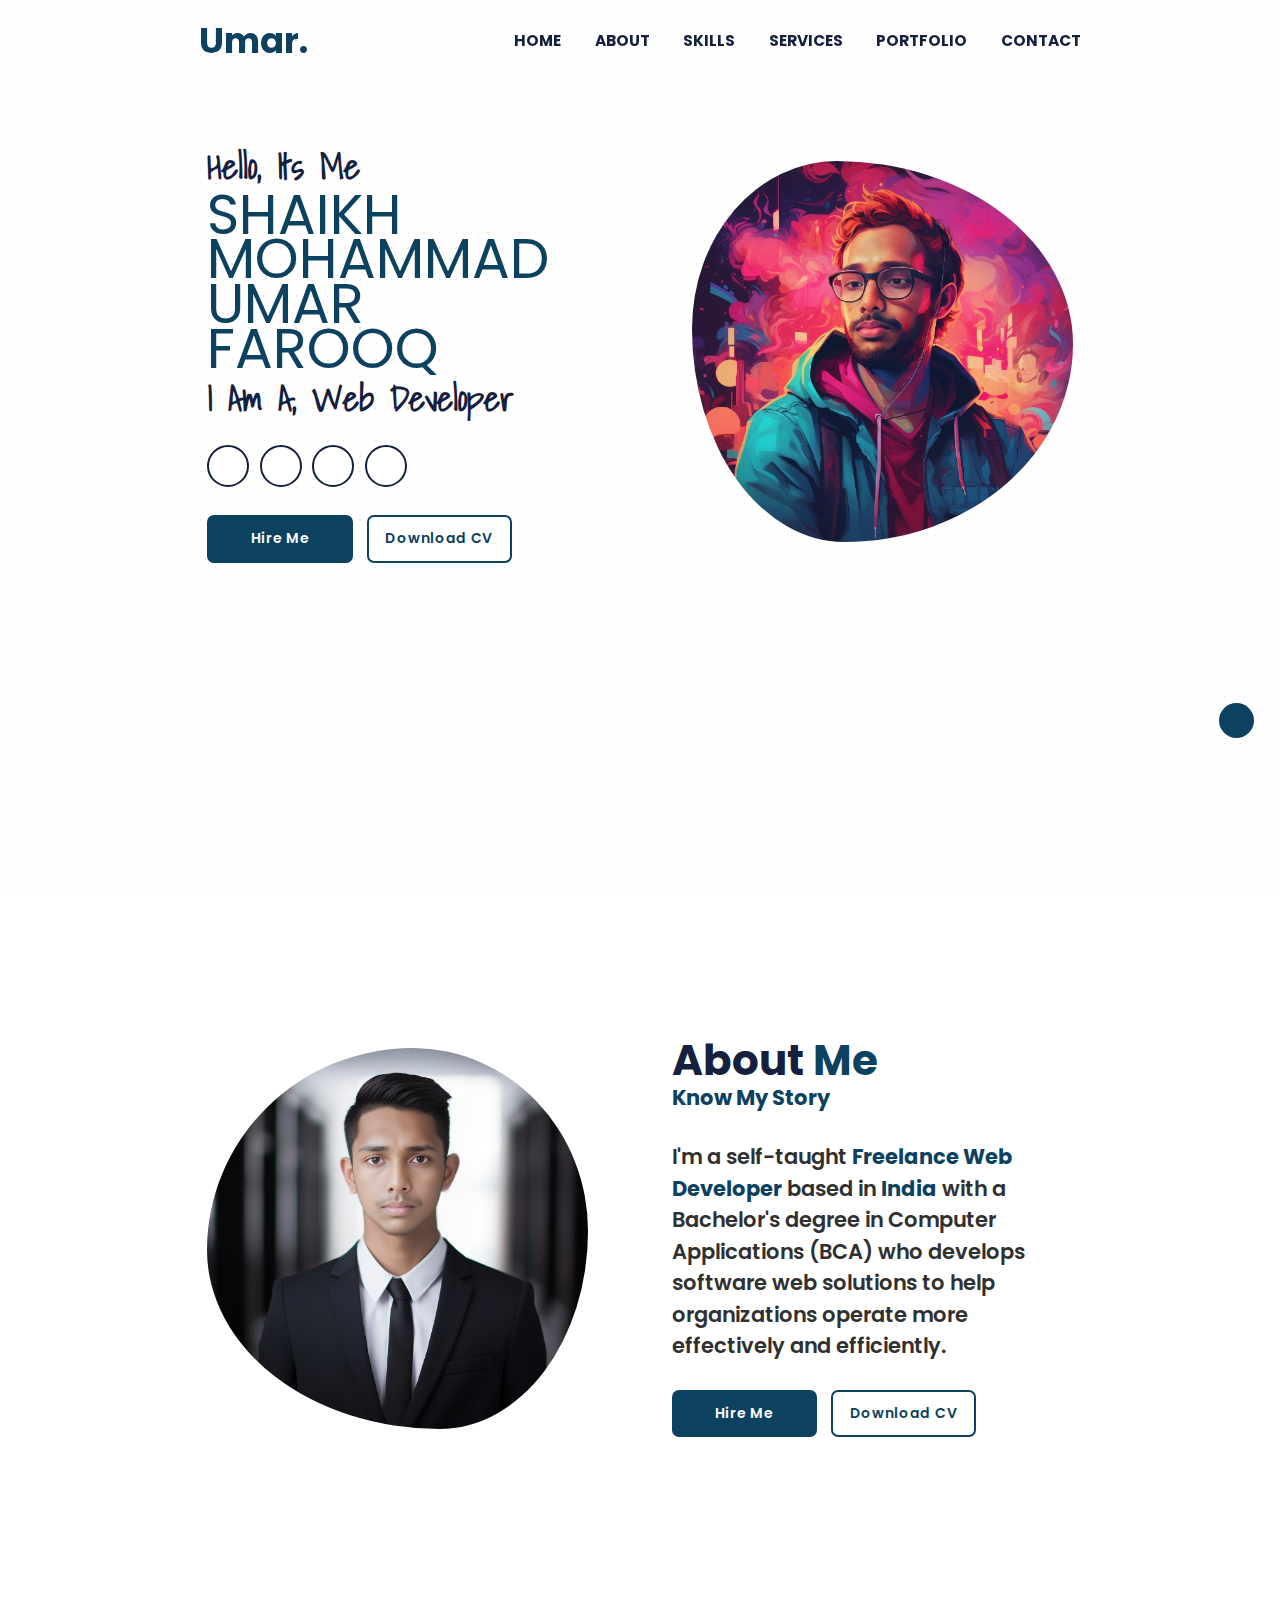
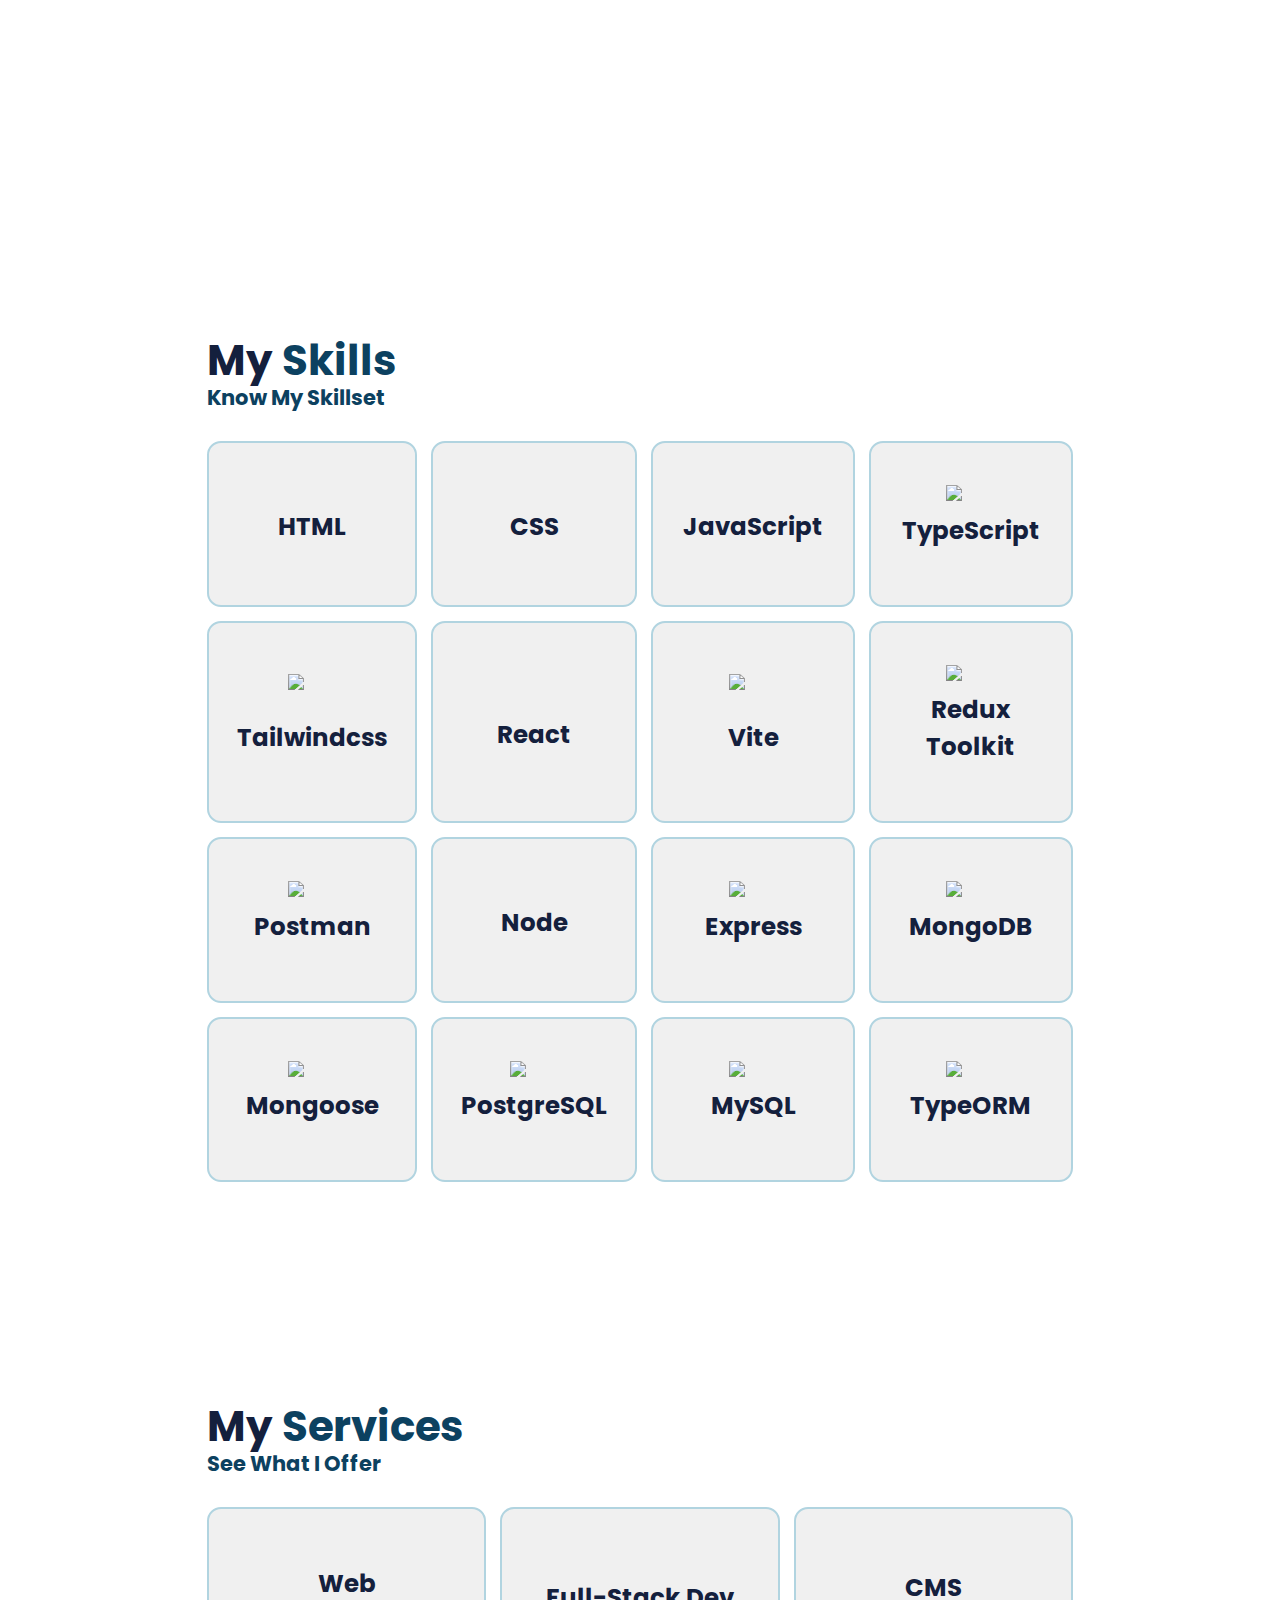
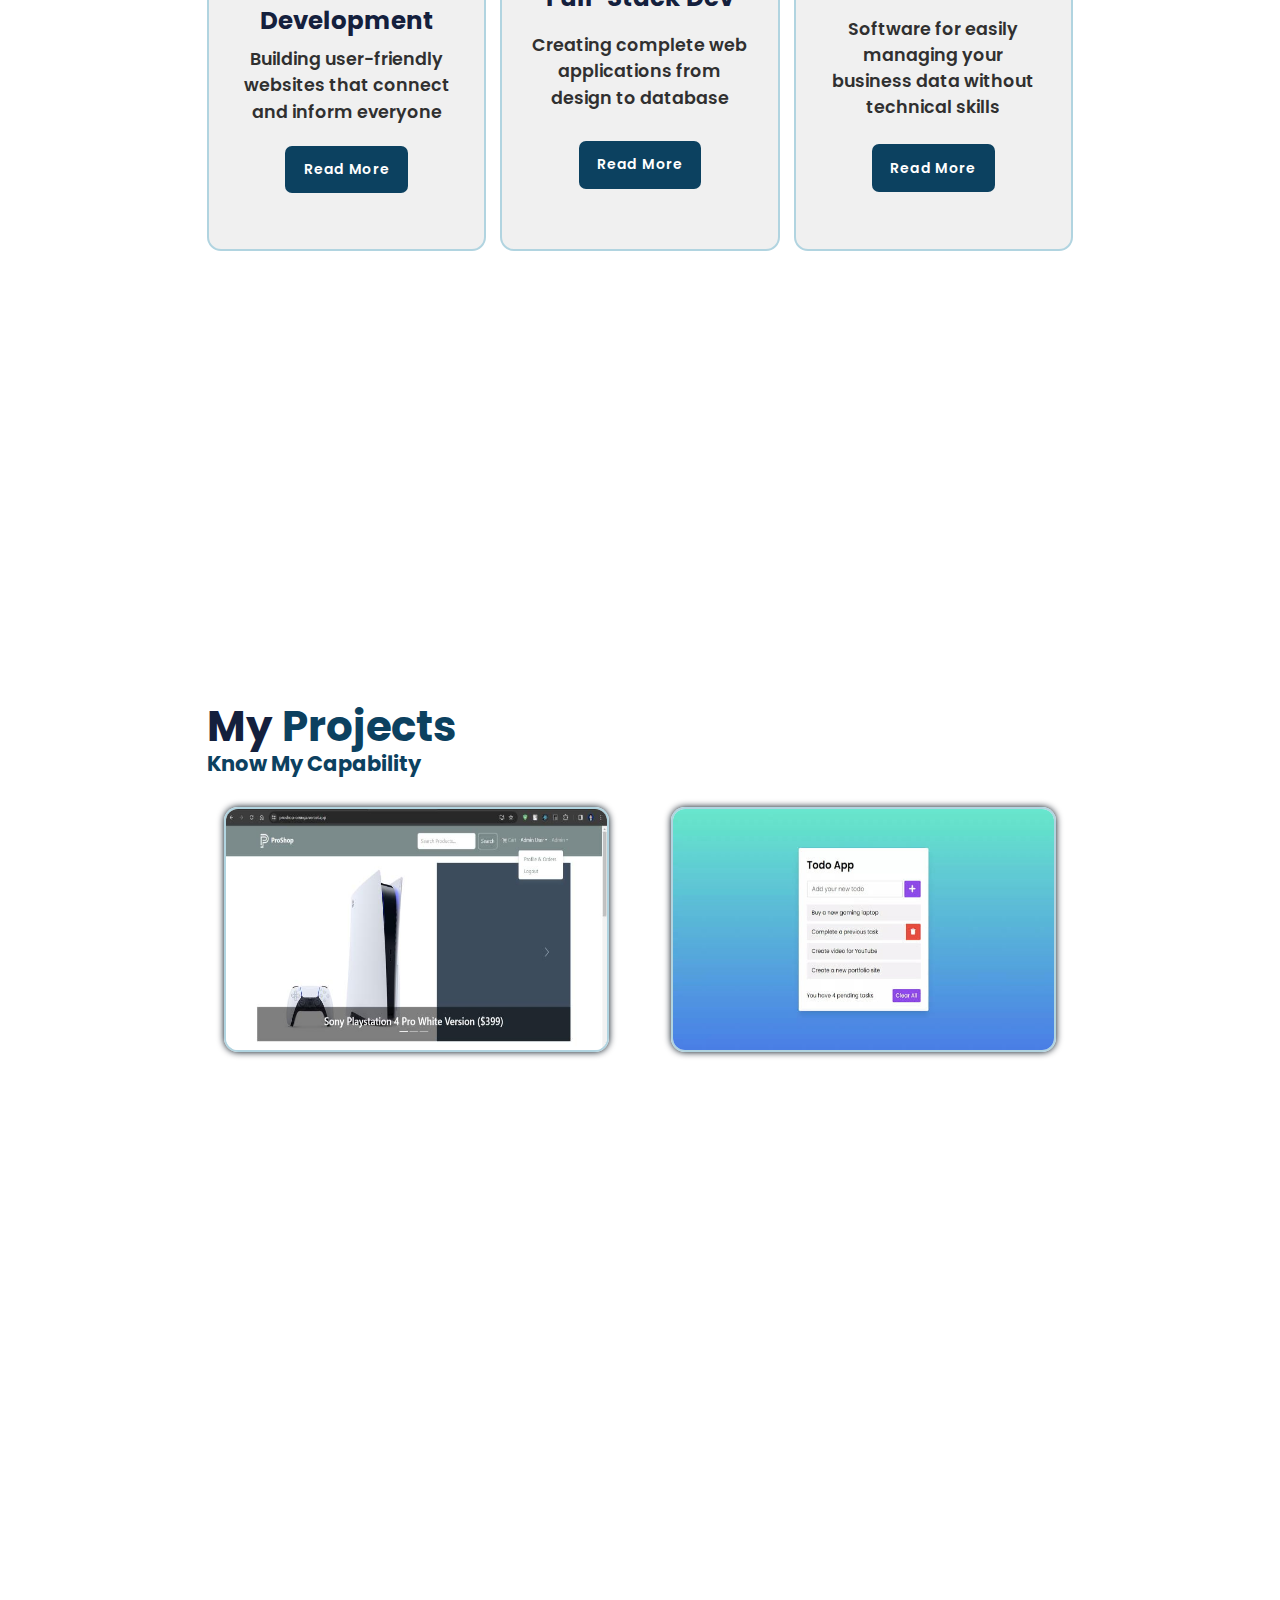
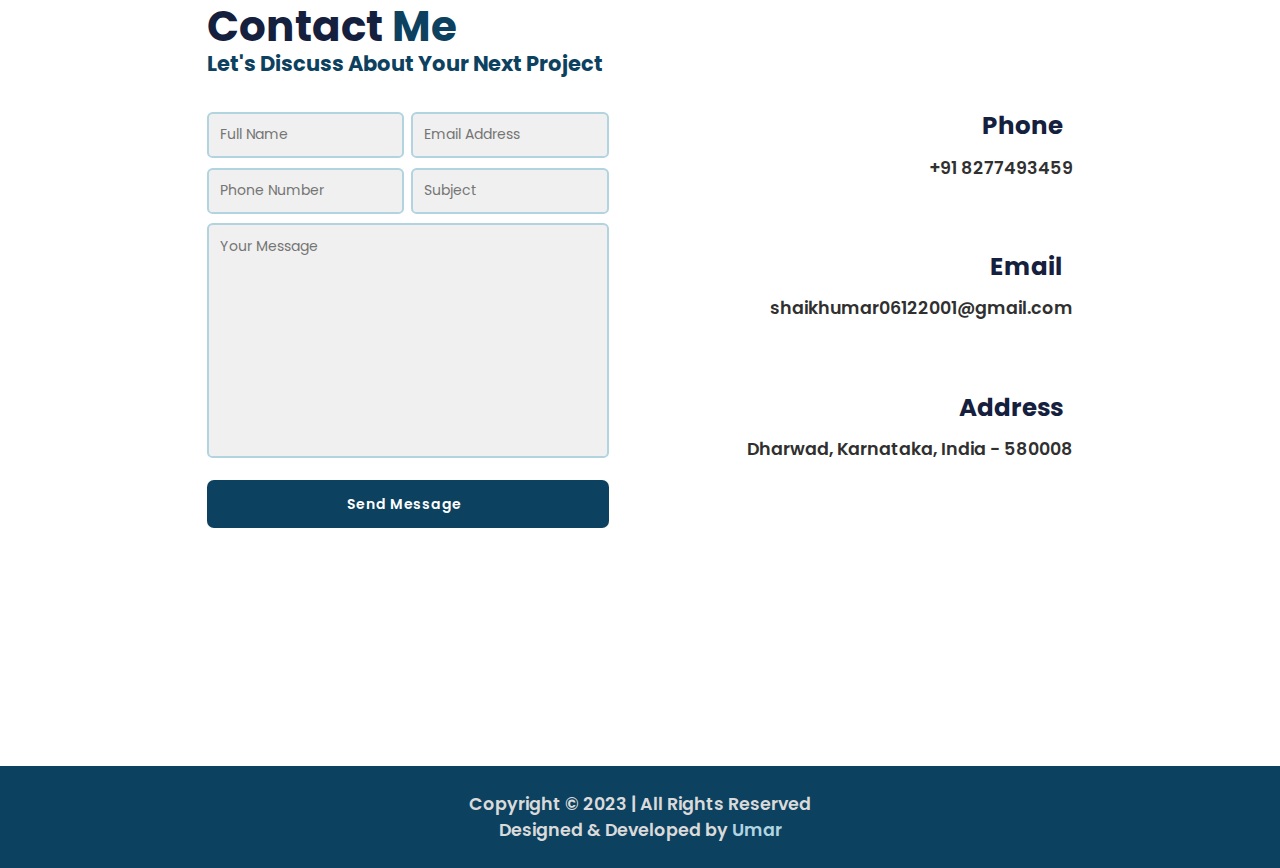
==== portfolio/index.html @ 3fe5d115 "add portfolio project" ====
<!DOCTYPE html>
<html lang="en">
    <head>
        <meta charset="UTF-8" />
        <meta name="viewport" content="width=device-width, initial-scale=1.0" />
        <title>Umar | Portfolio</title>
        <link rel="stylesheet" href="css/style.css" />
        <!--* Font Awesome -->
        <link
            rel="stylesheet"
            href="https://cdnjs.cloudflare.com/ajax/libs/font-awesome/6.6.0/css/all.min.css"
            integrity="sha512-Kc323vGBEqzTmouAECnVceyQqyqdsSiqLQISBL29aUW4U/M7pSPA/gEUZQqv1cwx4OnYxTxve5UMg5GT6L4JJg=="
            crossorigin="anonymous"
            referrerpolicy="no-referrer"
        />
    </head>
    <body>
        <!--* ========== Start HEADER ========== -->
        <header class="header">
            <div class="container">
                <h2 class="logo">umar.</h2>
                <nav class="navbar">
                    <ul class="navbar-list">
                        <li>
                            <a href="#" class="navbar-link home-link">Home</a>
                        </li>
                        <li>
                            <a
                                href="#section-about"
                                class="navbar-link about-link"
                                >About</a
                            >
                        </li>
                        <li>
                            <a
                                href="#section-skills"
                                class="navbar-link skills-link"
                                >Skills</a
                            >
                        </li>
                        <li>
                            <a
                                href="#section-services"
                                class="navbar-link service-link"
                                >Services</a
                            >
                        </li>
                        <li>
                            <a
                                href="#section-portfolio"
                                class="navbar-link portfolio-link"
                                >Portfolio</a
                            >
                        </li>
                        <li>
                            <a
                                href="#section-contact"
                                class="navbar-link contact-link"
                                >Contact</a
                            >
                        </li>
                    </ul>
                </nav>
                <div class="mobile-nav-btn">
                    <i class="mobile-nav-icon fa-solid fa-bars"></i>
                    <i class="mobile-nav-icon fa-solid fa-xmark"></i>
                </div>
            </div>
        </header>
        <!--* ========== End HEADER ========== -->

        <!--* ========== Start HERO ========== -->
        <main>
            <section class="section-hero section" id="section-hero">
                <div class="container grid grid-two-column">
                    <div class="section-hero-data">
                        <!-- right side hero section -->
                        <h3 class="hero-text">hello, its me</h3>
                        <h1 class="hero-name">shaikh mohammad umar farooq</h1>
                        <h3 class="hero-text hero-profession">
                            I am a, Web Developer
                        </h3>
                        <div class="social-media">
                            <a
                                href="https://github.com/shaikhumar2001"
                                target="_blank"
                                ><i class="fa-brands fa-github"></i
                            ></a>
                            <a
                                href="https://www.linkedin.com/in/shaikhumar2001"
                                target="_blank"
                                ><i class="fa-brands fa-linkedin-in"></i
                            ></a>
                            <a
                                href="https://www.facebook.com/shaikhumar2001"
                                target="_blank"
                                ><i class="fa-brands fa-facebook-f"></i
                            ></a>
                            <a
                                href="https://www.instagram.com/shaikhumar2001"
                                target="_blank"
                                ><i class="fa-brands fa-instagram"></i
                            ></a>
                        </div>
                        <div class="button-stack-two">
                            <a href="#section-contact" class="btn">Hire Me</a>
                            <a
                                href="https://drive.google.com/file/d/17aroyoCprkYI4rZgmut1i53_NuJTeylS/view?usp=drive_link"
                                target="_blank"
                                class="btn btn-alt"
                                >Download CV</a
                            >
                        </div>
                    </div>
                    <div class="section-hero-img img-container">
                        <!-- left side hero section -->
                        <img
                            src="images/hero.jpg"
                            alt="shaikh mohammad umar farooq @shaikhumar2001 image"
                            class="hero-img"
                        />
                    </div>
                </div>
            </section>
        </main>
        <!--* ========== End HERO ========== -->

        <!--* ========== Start ABOUT ========== -->
        <section class="section-about section" id="section-about">
            <div class="container grid grid-two-column">
                <div class="section-about-img img-container">
                    <img
                        src="images/umar-suit.png"
                        alt="shaikh mohammad umar farooq @shaikhumar2001 image"
                        class="about-img"
                    />
                </div>
                <div class="section-about-data">
                    <div class="heading-with-info">
                        <h2 class="primary-heading">about <span>me</span></h2>
                        <h4 class="heading-info">know my story</h4>
                    </div>
                    <p class="para-text">
                        I'm a self-taught
                        <span>Freelance Web Developer</span> based in
                        <span>India</span> with a Bachelor's degree in Computer
                        Applications (BCA) who develops software web solutions
                        to help organizations operate more effectively and
                        efficiently.
                    </p>
                    <div class="button-stack-two">
                        <a href="#section-contact" class="btn">Hire Me</a>
                        <a
                            href="https://drive.google.com/file/d/17aroyoCprkYI4rZgmut1i53_NuJTeylS/view?usp=drive_link"
                            target="_blank"
                            class="btn btn-alt"
                            >Download CV</a
                        >
                    </div>
                </div>
            </div>
        </section>

        <!--* ========== End ABOUT ========== -->

        <!--* ========== Start SKILLS ========== -->
        <section class="section-skills section" id="section-skills">
            <div class="container">
                <div class="heading-with-info">
                    <h2 class="primary-heading">my <span>skills</span></h2>
                    <h4 class="heading-info">know my skillset</h4>
                </div>
                <div class="skill-service-card-container grid grid-four-column">
                    <!-- Frontend skills start -->
                    <div class="skill-service-card">
                        <i class="fa-brands fa-html5"></i>
                        <h3>HTML</h3>
                    </div>
                    <div class="skill-service-card">
                        <i class="fa-brands fa-css3"></i>
                        <h3>CSS</h3>
                    </div>
                    <div class="skill-service-card">
                        <i class="fa-brands fa-js"></i>
                        <h3>JavaScript</h3>
                    </div>
                    <div class="skill-service-card">
                        <img
                            src="https://cdn.simpleicons.org/typescript/0c4160"
                            class="typescript-icon"
                        />
                        <h3>TypeScript</h3>
                    </div>
                    <div class="skill-service-card">
                        <img
                            src="https://cdn.simpleicons.org/tailwindcss/0c4160"
                        />
                        <h3>Tailwindcss</h3>
                    </div>
                    <div class="skill-service-card">
                        <i class="fa-brands fa-react"></i>
                        <h3>React</h3>
                    </div>
                    <div class="skill-service-card">
                        <img src="https://cdn.simpleicons.org/vite/0c4160" />
                        <h3>Vite</h3>
                    </div>
                    <div class="skill-service-card">
                        <img src="https://cdn.simpleicons.org/redux/0c4160" />
                        <h3>Redux Toolkit</h3>
                    </div>
                    <div class="skill-service-card">
                        <img src="https://cdn.simpleicons.org/postman/0c4160" />
                        <h3>Postman</h3>
                    </div>
                    <!-- Frontend skills end -->

                    <!-- Backend skills start -->
                    <div class="skill-service-card">
                        <i class="fa-brands fa-node-js"></i>
                        <h3>Node</h3>
                    </div>
                    <div class="skill-service-card">
                        <img src="https://cdn.simpleicons.org/express/0c4160" />
                        <h3>Express</h3>
                    </div>
                    <div class="skill-service-card">
                        <img src="https://cdn.simpleicons.org/mongodb/0c4160" />
                        <h3>MongoDB</h3>
                    </div>
                    <div class="skill-service-card">
                        <img
                            src="https://cdn.simpleicons.org/mongoose/0c4160"
                        />
                        <h3>Mongoose</h3>
                    </div>
                    <div class="skill-service-card">
                        <img
                            src="https://cdn.simpleicons.org/postgresql/0c4160"
                        />
                        <h3>PostgreSQL</h3>
                    </div>
                    <div class="skill-service-card">
                        <img src="https://cdn.simpleicons.org/mysql/0c4160" />
                        <h3>MySQL</h3>
                    </div>
                    <div class="skill-service-card">
                        <img src="https://cdn.simpleicons.org/typeorm/0c4160" />
                        <h3>TypeORM</h3>
                    </div>
                    <!-- Backend skills end -->
                </div>
            </div>
        </section>
        <!--* ========== End SKILLS ========== -->

        <!--* ========== Start SERVICES ========== -->
        <section class="section-services section" id="section-services">
            <div class="container">
                <div class="heading-with-info">
                    <h2 class="primary-heading">My <span>Services</span></h2>
                    <h4 class="heading-info">see what i offer</h4>
                </div>
                <div
                    class="skill-service-card-container grid grid-three-column"
                >
                    <div class="skill-service-card">
                        <i class="fa-solid fa-code"></i>
                        <h3>web development</h3>
                        <p>
                            Building user-friendly websites that connect and
                            inform everyone
                        </p>
                        <a
                            href="https://dev.to/codewithshahan/the-world-of-web-development-a-comprehensive-overview-4i45"
                            target="_blank"
                            class="btn"
                            >read more</a
                        >
                    </div>
                    <div class="skill-service-card">
                        <i class="fa-brands fa-dev"></i>
                        <h3>full-stack dev</h3>
                        <p>
                            Creating complete web applications from design to
                            database
                        </p>
                        <a
                            href="https://dev.to/imparth/the-full-stack-developer-a-comprehensive-guide-2731"
                            target="_blank"
                            class="btn"
                            >read more</a
                        >
                    </div>
                    <div class="skill-service-card">
                        <i class="fa-solid fa-computer"></i>
                        <h3>CMS</h3>
                        <p>
                            Software for easily managing your business data
                            without technical skills
                        </p>
                        <a
                            href="https://en.wikipedia.org/wiki/Content_management_system"
                            target="_blank"
                            class="btn"
                            >read more</a
                        >
                    </div>
                </div>
            </div>
        </section>
        <!--* ========== End SERVICES ========== -->

        <!--* ========== Start PORTFOLIO ========== -->
        <section class="section-portfolio section" id="section-portfolio">
            <div class="container">
                <div class="heading-with-info">
                    <h2 class="primary-heading">My <span>Projects</span></h2>
                    <h4 class="heading-info">know my capability</h4>
                </div>

                <div class="section-portfolio-container grid grid-two-column">
                    <div class="portfolio-box">
                        <img src="images/proshop.jpg" alt="proshop" />
                        <div class="portfolio-layer">
                            <h4>ProShop</h4>
                            <p>
                                Minimalistic E-commerce Web App developed using
                                the MERN stack
                            </p>
                            <div class="button-stack-two">
                                <a
                                    href="https://github.com/shaikhumar2001/proshop"
                                    target="_blank"
                                    ><i class="fa-brands fa-github"></i
                                ></a>
                                <a
                                    href="https://proshop-omega.vercel.app/"
                                    target="_blank"
                                    ><i
                                        class="fa-solid fa-arrow-up-right-from-square"
                                    ></i
                                ></a>
                            </div>
                        </div>
                    </div>
                    <div class="portfolio-box">
                        <img src="images/todo.jpg" alt="eventlitez" />
                        <div class="portfolio-layer">
                            <h4>EventLitez</h4>
                            <p>
                                Todo app built developed HTML, CSS & JavaScript
                            </p>
                            <div class="button-stack-two">
                                <a href="#"
                                    ><i class="fa-brands fa-github"></i
                                ></a>
                                <a href="#"
                                    ><i
                                        class="fa-solid fa-arrow-up-right-from-square"
                                    ></i
                                ></a>
                            </div>
                        </div>
                    </div>
                </div>
            </div>
        </section>
        <!--* ========== End PORTFOLIO ========== -->

        <!--* ========== Start CONTACT ========== -->
        <section class="section-contact section" id="section-contact">
            <div class="container">
                <div class="heading-with-info">
                    <h2 class="primary-heading">contact <span>me</span></h2>
                    <h4 class="heading-info">
                        let's discuss about your next project
                    </h4>
                </div>
                <div class="section-contact-container grid grid-two-column">
                    <form action="#">
                        <div class="input-box">
                            <input
                                type="text"
                                placeholder="Full Name"
                                required
                            />
                            <input
                                type="email"
                                placeholder="Email Address"
                                required
                            />
                        </div>
                        <div class="input-box">
                            <input
                                type="text"
                                placeholder="Phone Number"
                                required
                                maxlength="13"
                                minlength="10"
                            />
                            <input type="text" placeholder="Subject" required />
                        </div>
                        <textarea
                            cols="30"
                            rows="10"
                            placeholder="Your Message"
                            required
                        ></textarea>
                        <!-- <input type="submit" value="Send Message" class="btn" /> -->
                        <button type="submit" class="btn">
                            Send Message&nbsp;&nbsp;<i
                                class="fa-solid fa-paper-plane"
                            ></i>
                        </button>
                    </form>
                    <div class="contact-info">
                        <div class="contact-info-box">
                            <h4>
                                Phone&nbsp;&nbsp;<i
                                    class="fa-solid fa-phone"
                                ></i>
                            </h4>
                            <p>+91 8277493459</p>
                        </div>
                        <div class="contact-info-box">
                            <h4>
                                Email&nbsp;&nbsp;<i
                                    class="fa-solid fa-envelope"
                                ></i>
                            </h4>
                            <p>shaikhumar06122001@gmail.com</p>
                        </div>
                        <div class="contact-info-box">
                            <h4>
                                Address&nbsp;&nbsp;<i
                                    class="fa-solid fa-location-dot"
                                ></i>
                            </h4>
                            <p>Dharwad, Karnataka, India - 580008</p>
                        </div>
                    </div>
                </div>
            </div>
        </section>
        <!--* ========== End CONTACT ========== -->

        <!--* ========== Start FOOTER ========== -->
        <footer class="section-footer">
            <div class="section-footer-container container">
                <div class="footer-text">
                    <p>Copyright &copy; 2023 | All Rights Reserved</p>
                    <p>
                        Designed & Developed by
                        <a
                            href="https://www.linkedin.com/in/shaikhumar2001"
                            target="_blank"
                            >Umar</a
                        >
                    </p>
                </div>
            </div>
        </footer>
        <!--* ========== End FOOTER ========== -->

        <script src="index.js"></script>
    </body>
</html>
---- portfolio/css/style.css ----
/***** FONT IMPORTS *****/
@import url("https://fonts.googleapis.com/css2?family=Shadows+Into+Light&display=swap&family=Playpen+Sans:wght@100..800&display=swap&family=Poppins:ital,wght@0,100;0,200;0,300;0,400;0,500;0,600;0,700;0,800;0,900;1,100;1,200;1,300;1,400;1,500;1,600;1,700;1,800;1,900&display=swap");
@import url("https://fonts.cdnfonts.com/css/saucer-bb");
/***** End FONT IMPORTS *****/

* {
    margin: 0;
    padding: 0;
    box-sizing: border-box;
    text-decoration: none;
    border: none;
    outline: none;
    font-family: "Poppins", sans-serif;
}

:root {
    --bg-color: #ffffff;
    --bg-dot-color: #e5e7eb;
    --bg-color-alt: #000e1a;
    --primary-color: #0c4160;
    --secondary-color: #69a7ca;
    --supporting-color: #b1d4e0;
    --supporting-color-alt: #84c2d6;
    --heading-color: #14203d;
    --heading-color-alt: #f5f5f5;
    --text-color: #303030;
    --text-color-alt: #dadada;
    --card-color: #f0f0f0;
    --card-color-alt: #f5f5f5;
    --shadow-color: #7e7e7e;
    --black: black;
    --white: #ffffff;
    --github-color: #010409;
    --linkedin-color: #0a66c2;
    --facebook-color: #1877f2;
    --instagram-colors: #ffd600, #ff7a00, #ff0169, #d300c5, #d300c5;
}

html {
    font-size: 62.5%; /** 1rem = 10px */
    overflow-x: hidden;
    scroll-behavior: smooth;
}

.no-scroll-touch {
    overflow-y: hidden;
    /* touch-action: none; */
}

/***** BACKGROUND STYLING *****/
body {
    overflow-x: hidden;
    position: relative;
    z-index: -9999;
    height: auto;
    width: 100vw;
    background: radial-gradient(
        var(--bg-dot-color) 1px,
        var(--bg-color) 1px
    ); /* Dot properties*/
    background-size: 16px 16px; /* Distance between the dots */
    background-attachment: fixed; /* Parallax effect */
    margin: 0;
}

/***** End BACKGROUND STYLING *****/

h1,
h2,
h3,
h4 {
    font-family: "Poppins", sans-serif;
}

p {
    color: var(--text-color);
    line-height: 1.5;
    font-size: 3rem;
    font-weight: 600;
}

a {
    text-decoration: none;
}

li {
    list-style: none;
}

/***** REUSABLE CODE *****/
.section {
    min-height: 100vh;
    /* padding: 12rem 0; */
    padding: 20rem 0 12rem;
}

.container {
    max-width: 140rem;
    margin: 0 auto;
}

.grid {
    display: grid;
}

.grid-two-column {
    grid-template-columns: repeat(2, 1fr);
    gap: 9rem;
    /* grid-auto-flow: column;
    place-items: center; */
}

.grid-three-column {
    grid-template-columns: repeat(3, 1fr);
    gap: 2rem;
}

.grid-four-column {
    grid-template-columns: repeat(4, 1fr);
    gap: 2rem;
}

.social-media {
    display: grid;
    max-width: fit-content;
    grid-template-columns: repeat(4, 1fr);
    gap: 1.5rem;
    margin: 3rem 0 4rem 0;

    & a {
        display: inline-flex;
        justify-content: center;
        align-items: center;
        width: 6rem;
        height: 6rem;
        background-color: var(--bg-color);
        font-size: 3rem;
        border-radius: 50%;
        color: var(--heading-color);
        -webkit-border-radius: 50%;
        border: 0.3rem solid var(--heading-color);
        -moz-border-radius: 50%;
        -ms-border-radius: 50%;
        -o-border-radius: 50%;
        transition: all 0.3s ease;
        -webkit-transition: all 0.3s ease;
        -moz-transition: all 0.3s ease;
        -ms-transition: all 0.3s ease;
        -o-transition: all 0.3s ease;

        &:nth-child(4) {
            transition: box-shadow 0.3s ease, background-image 0.3s ease;
            -webkit-transition: color 0.3s ease, box-shadow 0.3s ease,
                background-image 0.3s ease;
            -moz-transition: color 0.3s ease, box-shadow 0.3s ease,
                background-image 0.3s ease;
            -ms-transition: color 0.3s ease, box-shadow 0.3s ease,
                background-image 0.3s ease;
            -o-transition: color 0.3s ease, box-shadow 0.3s ease,
                background-image 0.3s ease;
        }

        &:hover {
            color: var(--bg-color);
            box-shadow: 0 0 1rem var(--bg-color-alt);
            border-color: transparent;
        }

        &:nth-child(1):hover {
            background-color: var(--github-color);
        }
        &:nth-child(2):hover {
            background-color: var(--linkedin-color);
        }
        &:nth-child(3):hover {
            background-color: var(--facebook-color);
        }
        &:nth-child(4):hover {
            background-image: linear-gradient(
                to right bottom,
                var(--instagram-colors)
            );
            border: none;
        }
    }
}

.btn {
    display: inline-flex;
    justify-content: center;
    align-items: center;
    padding: 1.6rem 2.4rem;
    background-color: var(--primary-color);
    color: var(--bg-color);
    text-transform: capitalize;
    font-size: 2rem;
    font-weight: 600;
    letter-spacing: 0.1rem;
    cursor: pointer;
    text-align: center;
    border: 0.3rem solid transparent;
    border-radius: 1rem;
    -webkit-border-radius: 1rem;
    -moz-border-radius: 1rem;
    -ms-border-radius: 1rem;
    -o-border-radius: 1rem;
    transition: 0.3s ease;
    -webkit-transition: 0.3s ease;
    -moz-transition: 0.3s ease;
    -ms-transition: 0.3s ease;
    -o-transition: 0.3s ease;

    &:is(:hover, :active) {
        background-color: var(--secondary-color);
    }
}

.btn-alt {
    background-color: var(--bg-color);
    color: var(--primary-color);
    border-color: var(--primary-color);

    &:is(:hover, :active) {
        background-color: var(--secondary-color);
        color: var(--bg-color);
        border-color: transparent;
    }
}

.button-stack-two {
    display: grid;
    grid-template-columns: repeat(2, 1fr);
    gap: 2rem;
    max-width: max-content;
}

.img-container {
    display: flex;
    align-items: center;
    pointer-events: none;

    & :is(.hero-img, .about-img) {
        max-width: 80%;
    }
}

.heading-with-info {
    margin-bottom: 4rem;

    & h2.primary-heading {
        font-size: 6rem;
        font-weight: 700;
        text-transform: capitalize;
        line-height: 1;

        color: var(--heading-color);
        & span {
            color: var(--primary-color);
        }
    }
    & h4.heading-info {
        font-size: 3rem;
        font-weight: 700;
        text-transform: capitalize;
        color: var(--primary-color);
    }
}

.para-text {
    margin-bottom: 4rem;

    & span {
        color: var(--primary-color);
        font-weight: 700;
    }
}

.skill-service-card-container {
    & .skill-service-card {
        display: grid;
        place-items: center;
        background-color: var(--card-color);
        padding: 6rem 4rem 8rem;
        text-align: center;
        border: 0.3rem solid var(--supporting-color);
        border-radius: 2rem;
        -webkit-border-radius: 2rem;
        -moz-border-radius: 2rem;
        -ms-border-radius: 2rem;
        -o-border-radius: 2rem;
        transition: 0.3s ease;
        -webkit-transition: 0.3s ease;
        -moz-transition: 0.3s ease;
        -ms-transition: 0.3s ease;
        -o-transition: 0.3s ease;

        &:hover {
            border-color: var(--primary-color);
            background-color: var(--card-color-alt);
            scale: 1.02;
            translate: 0 -1rem;
        }

        & i {
            font-size: 7rem;
            color: var(--primary-color);
            margin-bottom: 2rem;
        }

        & img {
            width: 7rem;
            margin-bottom: 1.5rem;
            pointer-events: none;
            user-select: none;
        }

        & h3 {
            font-size: 3.5rem;
            text-transform: capitalize;
        }

        color: var(--heading-color);
        & p {
            font-size: 2.5rem;
            margin: 1rem 0 0;
        }

        & a {
            margin-top: 3rem;
        }
    }
}

/***** End REUSABLE CODE *****/

/***** HEADER *****/
.header {
    position: fixed;
    background-color: transparent;
    z-index: 999999;
    width: 100%;
    transition: 0.3s ease;
    -webkit-transition: 0.3s ease;
    -moz-transition: 0.3s ease;
    -ms-transition: 0.3s ease;
    -o-transition: 0.3s ease;

    & .container {
        display: flex;
        justify-content: space-between;
        align-items: center;
        padding: 2rem;
    }

    & .logo {
        font-size: 5rem;
        font-weight: 700;
        color: var(--primary-color);
        text-transform: capitalize;
    }

    & .navbar .navbar-list {
        display: flex;
        gap: 4.8rem;

        & .navbar-link {
            &:is(:link, :visited) {
                display: inline-block;
                text-decoration: none;
                /* font-family: "Playpen Sans", "Poppins", sans-serif; */
                font-size: 2.2rem;
                font-weight: 700;
                text-transform: uppercase;
                color: var(--heading-color);
                transition: color 0.3s linear;
                -webkit-transition: color 0.3s linear;
                -moz-transition: color 0.3s linear;
                -ms-transition: color 0.3s linear;
                -o-transition: color 0.3s linear;
            }

            &:is(:hover, :active) {
                color: var(--secondary-color);
            }
        }
    }

    & .mobile-nav-btn {
        display: none;
        cursor: pointer;

        & .mobile-nav-icon.fa-xmark {
            display: none;
        }
    }

    /*? sticky navbar */
    &.sticky {
        background-color: var(--white);
        box-shadow: 0 0.1rem 1rem var(--shadow-color);
    }
}
/***** End HEADER *****/

/***** HERO *****/
.section-hero {
    /* padding: 20rem 0 12rem; */
    & .section-hero-data {
        display: flex;
        flex-direction: column;
        justify-content: center;

        & .hero-text {
            font-family: "Shadows Into Light", "Playpen Sans", cursive;
            text-transform: capitalize;
            font-weight: 600;
            font-size: 5rem;
            line-height: 1.5;
            color: var(--heading-color);
        }

        & .hero-name {
            font-family: "Saucer BB", "Poppins", sans-serif;
            text-transform: uppercase;
            font-weight: 400;
            font-size: 8rem;
            line-height: 0.8;
            color: var(--primary-color);
        }
    }

    & .section-hero-img {
        justify-content: flex-end;

        & .hero-img {
            border-radius: 38% 62% 60% 40% / 44% 48% 52% 56%;
            -webkit-border-radius: 38% 62% 60% 40% / 44% 48% 52% 56%;
            -moz-border-radius: 38% 62% 60% 40% / 44% 48% 52% 56%;
            -ms-border-radius: 38% 62% 60% 40% / 44% 48% 52% 56%;
            -o-border-radius: 38% 62% 60% 40% / 44% 48% 52% 56%;
        }
    }
}
/***** End HERO *****/

/***** ABOUT *****/
.section-about {
    & .section-about-img {
        justify-content: flex-start;

        & .about-img {
            border-radius: 54% 46% 39% 61% / 53% 48% 52% 47%;
            -webkit-border-radius: 54% 46% 39% 61% / 53% 48% 52% 47%;
            -moz-border-radius: 54% 46% 39% 61% / 53% 48% 52% 47%;
            -ms-border-radius: 54% 46% 39% 61% / 53% 48% 52% 47%;
            -o-border-radius: 54% 46% 39% 61% / 53% 48% 52% 47%;
        }
    }
    & .section-about-data {
        display: flex;
        flex-direction: column;
        justify-content: center;
    }
}
/***** End ABOUT *****/

/***** PORTFOLIO *****/
.section-portfolio .section-portfolio-container {
    place-items: center;
    gap: 4rem;

    & .portfolio-box {
        position: relative;
        display: flex;
        width: 55rem;
        height: 35rem;
        overflow: hidden;
        border: 0.3rem solid var(--supporting-color);
        box-shadow: 0 0 1rem var(--bg-color-alt);
        border-radius: 2rem;
        -webkit-border-radius: 2rem;
        -moz-border-radius: 2rem;
        -ms-border-radius: 2rem;
        -o-border-radius: 2rem;
        transition: 0.5s ease;
        -webkit-transition: 0.5s ease;
        -moz-transition: 0.5s ease;
        -ms-transition: 0.5s ease;
        -o-transition: 0.5s ease;

        &:hover {
            scale: 1.02;
        }

        & img {
            width: 100%;
            height: 100%;
            transition: 0.5s ease;
            -webkit-transition: 0.5s ease;
            -moz-transition: 0.5s ease;
            -ms-transition: 0.5s ease;
            -o-transition: 0.5s ease;
        }

        &:hover img {
            scale: 1.1;
        }

        & .portfolio-layer {
            position: absolute;
            bottom: 0;
            left: 0;
            width: 100%;
            height: 100%;
            background-image: linear-gradient(
                rgba(0, 0, 0, 0.5),
                var(--primary-color)
            );
            display: flex;
            flex-direction: column;
            justify-content: center;
            align-items: center;
            text-align: center;
            padding: 0 6rem;
            translate: 0 100%;
            transition: 0.5s ease;
            -webkit-transition: 0.5s ease;
            -moz-transition: 0.5s ease;
            -ms-transition: 0.5s ease;
            -o-transition: 0.5s ease;

            & h4 {
                font-size: 5rem;
                color: var(--heading-color-alt);
            }

            & p {
                font-size: 2.5rem;
                margin: 0.3rem 0 1rem;
                color: var(--text-color-alt);
            }

            & .button-stack-two a {
                display: inline-flex;
                justify-content: center;
                align-items: center;
                width: 6rem;
                height: 6rem;
                background: var(--text-color);
                border-radius: 50%;
                -webkit-border-radius: 50%;
                -moz-border-radius: 50%;
                -ms-border-radius: 50%;
                -o-border-radius: 50%;

                & i {
                    font-size: 2.5rem;
                    color: var(--bg-color);
                }
            }
        }

        &:hover .portfolio-layer {
            translate: 0 0;
        }
    }
}
/***** End PORTFOLIO *****/

/***** CONTACT *****/
.section-contact .section-contact-container {
    & form {
        max-width: 70rem;
        margin: 0 0 3rem;
        /* text-align: center; */

        & .input-box {
            display: flex;
            justify-content: space-between;
            /* flex-wrap: wrap; */
            gap: 1rem;
        }

        & :is(.input-box input, textarea) {
            width: 100%;
            padding: 1.5rem;
            font-size: 2rem;
            color: var(--text-color);
            background-color: var(--card-color);
            margin: 0.7rem 0;
            border: 0.3rem solid var(--supporting-color);
            border-radius: 0.8rem;
            -webkit-border-radius: 0.8rem;
            -moz-border-radius: 0.8rem;
            -ms-border-radius: 0.8rem;
            -o-border-radius: 0.8rem;

            &:focus {
                background-color: var(--card-color-alt);
                border-color: var(--supporting-color-alt);
            }
        }

        & .input-box input {
            width: 50%;
        }

        & textarea {
            resize: none;
        }

        & button.btn {
            margin-top: 2rem;
            width: 100%;
        }
    }

    & .contact-info {
        text-align: right;
        display: flex;
        flex-direction: column;
        gap: 9.6rem;

        & h4 {
            font-size: 3.5rem;
            color: var(--heading-color);
            margin-bottom: 1.5rem;

            & i {
                color: var(--primary-color);
            }
        }

        & p {
            font-size: 2.5rem;
        }
    }
}
/***** End CONTACT *****/

/***** FOOTER *****/
.section-footer {
    padding: 3.5rem 0;
    background-color: var(--primary-color);

    & .section-footer-container {
        display: flex;
        justify-content: center;
        align-items: center;
        flex-wrap: wrap;
    }

    & .footer-text {
        display: grid;
        place-items: center;

        & p {
            font-size: 2.5rem;
            color: var(--text-color-alt);

            & a {
                color: var(--supporting-color);
                transition: all 0.3s ease;
                -webkit-transition: all 0.3s ease;
                -moz-transition: all 0.3s ease;
                -ms-transition: all 0.3s ease;
                -o-transition: all 0.3s ease;

                &:hover {
                    color: var(--secondary-color);
                }
            }
        }
    }
}
/***** End FOOTER *****/

/***** SCROLL TO TOP FLOATING BUTTON *****/
.scrollTop-style {
    position: fixed;
    right: 2%;
    bottom: 18%;
    cursor: pointer;
    display: inline-flex;
    justify-content: center;
    align-items: center;
    padding: 2.5rem;
    background-color: var(--primary-color);
    border-radius: 50%;
    -webkit-border-radius: 50%;
    -moz-border-radius: 50%;
    -ms-border-radius: 50%;
    -o-border-radius: 50%;
    transition: all 0.5s ease;
    -webkit-transition: all 0.5s ease;
    -moz-transition: all 0.5s ease;
    -ms-transition: all 0.5s ease;
    -o-transition: all 0.5s ease;

    & i {
        font-size: 2.7rem;
        color: var(--white);
        transition: 0.5s ease;
        -webkit-transition: 0.5s ease;
        -moz-transition: 0.5s ease;
        -ms-transition: 0.5s ease;
        -o-transition: 0.5s ease;
    }

    &:hover {
        box-shadow: 0 0 1rem var(--text-color);

        & i {
            scale: 1.2;
            translate: 0 -0.3rem;
        }
    }
}

/* .arrow-down-translate:hover i {
    translate: 0 0.3rem;
} */

/***** End SCROLL TO TOP FLOATING BUTTON *****/

/***** RESPONSIVE DESIGN *****/

@media (max-width: 1500px) {
    html {
        font-size: 50%; /* 1rem = 8px */
    }

    .container {
        max-width: 130rem;
        padding: 0 3.2rem;
    }

    .header .container {
        padding: auto 3.2rem;
    }

    .img-container :is(.hero-img, .about-img) {
        max-width: 90%;
    }
}

@media (max-width: 1300px) {
    html {
        font-size: 43.75%;
        /* 1rem = 7px */
    }

    .grid-four-column {
        grid-template-columns: repeat(4, 1fr);
        gap: 2rem;
    }

    .img-container :is(.hero-img, .about-img) {
        max-width: 95%;
    }
}

@media (max-width: 1200px) {
    .container,
    .header .container {
        max-width: 110rem;
    }

    .grid-two-column {
        gap: 4.8rem;
    }

    .grid-four-column {
        grid-template-columns: repeat(3, 1fr);
    }

    .img-container :is(.hero-img, .about-img) {
        max-width: 100%;
    }

    .section-portfolio .section-portfolio-container .portfolio-box {
        width: 50rem;
        height: 30rem;
    }
}

@media (max-width: 980px) {
    html {
        font-size: 37.5%; /* 1rem = 6px */
    }

    .header {
        display: relative;

        & .mobile-nav-btn {
            display: block;
            color: var(--text-color);
            z-index: 9999;

            & .mobile-nav-icon {
                font-size: 5rem;
            }
        }

        & .navbar {
            position: absolute;
            top: 0;
            left: 0;
            width: 100vw;
            height: 100vh;
            background-color: var(--secondary-color);
            display: flex;
            justify-content: center;
            align-items: center;
            translate: 100vw;
            transition: all 0.5 ease;
            -webkit-transition: all 0.5s ease;
            -moz-transition: all 0.5s ease;
            -ms-transition: all 0.5s ease;
            -o-transition: all 0.5s ease;
            opacity: 0;
            visibility: hidden;
            pointer-events: none;
            z-index: 9999;

            & .navbar-list {
                flex-direction: column;
                align-items: center;

                & .navbar-link:is(:link, :visited) {
                    color: var(--text-color);
                    font-size: 3.2rem;
                }
            }
        }
    }

    /*? ------active-class-start-------- */
    .active {
        & .navbar {
            translate: 0 0;
            opacity: 1;
            visibility: visible;
            pointer-events: auto;
        }

        & .mobile-nav-btn {
            & .mobile-nav-icon.fa-xmark {
                display: block;
            }

            & .mobile-nav-icon.fa-bars {
                display: none;
            }
        }
    }
    /*? ------active-class-end-------- */

    .section-hero .section-hero-data .hero-name {
        line-height: 0.7;
    }

    /*? Hero and About imgs setting  start*/
    :is(.section-hero, .section-about) .grid-two-column {
        grid-template-columns: 1fr;
        gap: 12rem;
    }

    .section-about .grid-two-column .section-about-img {
        /* order: 2; */
        /* grid-row: 2/3; */
        grid-row: 2;
    }

    .img-container :is(.hero-img, .about-img) {
        max-width: 70%;
    }

    .section-hero .section-hero-img,
    .section-about .section-about-img {
        justify-content: center;
    }
    /*? Hero and About imgs setting  end*/

    .section-hero .section-hero-data {
        align-items: center;

        & .hero-name {
            text-align: center;
            margin: 1rem auto;
        }
    }

    .section-services .skill-service-card-container.grid-three-column {
        grid-template-columns: 1fr 1fr;
    }

    .section-portfolio .section-portfolio-container.grid-two-column {
        grid-template-columns: 1fr;

        .portfolio-box {
            width: 100%;
            height: 100%; /*todo correct this later */
        }
    }

    .section-contact .section-contact-container.grid-two-column {
        grid-template-columns: 1fr;

        & form {
            max-width: 100%;
        }

        & :is(.input-box input, textarea) {
            padding: 3.2rem 1.6rem;
        }
    }

    .section-contact .section-contact-container {
        & .contact-info {
            text-align: left;
            border-right: 1.2rem solid var(--primary-color);
        }

        & form button.btn {
            padding: 2.4rem 2.4rem;
            font-size: 3.2rem;
        }
    }
}

@media (max-width: 780px) {
    .container {
        max-width: 100rem;
    }

    .section-skills .skill-service-card-container.grid-four-column {
        grid-template-columns: repeat(2, 1fr);
    }
}

@media (max-width: 450px) {
    html {
        font-size: 31.25%; /* 1rem = 5px */
    }

    .section-services .skill-service-card-container.grid-three-column {
        grid-template-columns: 1fr;
    }
}

@media (max-width: 350px) {
    html {
        font-size: 25%; /* 1rem = 4px */
    }
}
/***** End RESPONSIVE DESIGN *****/
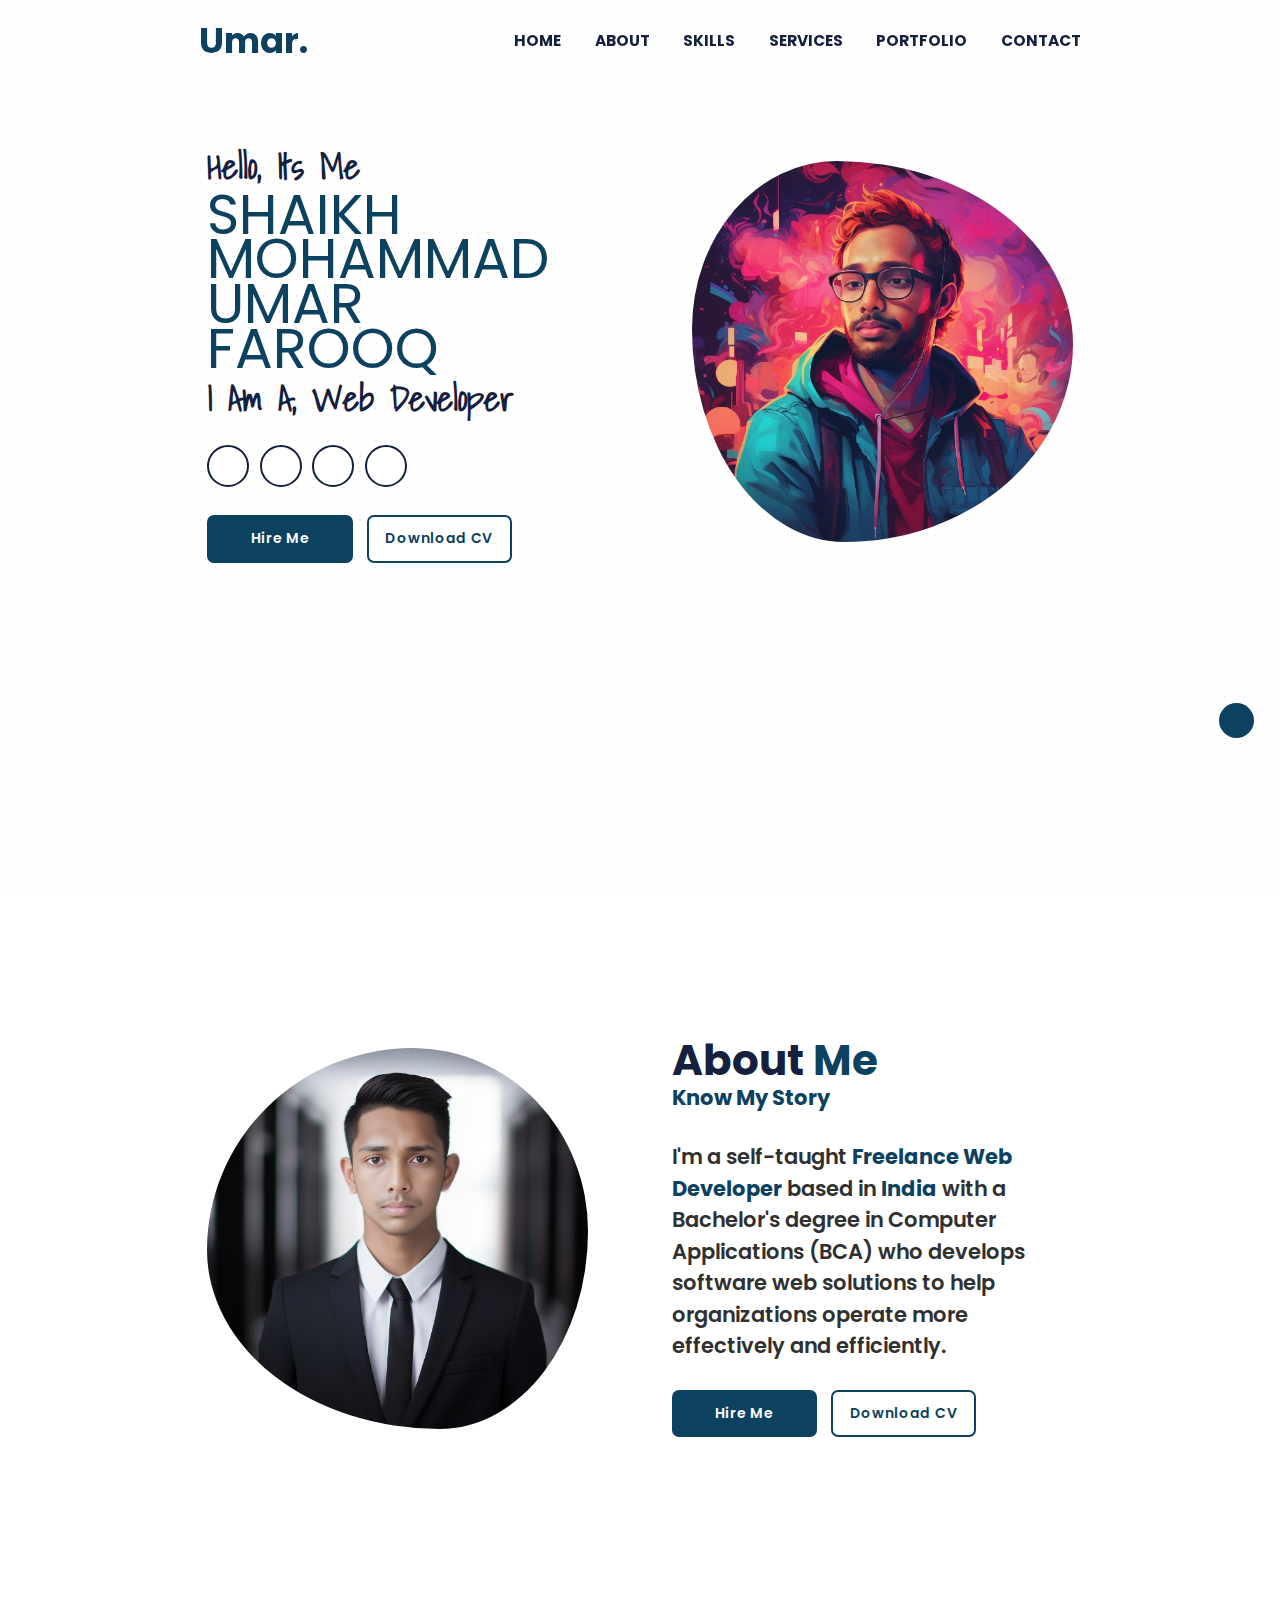
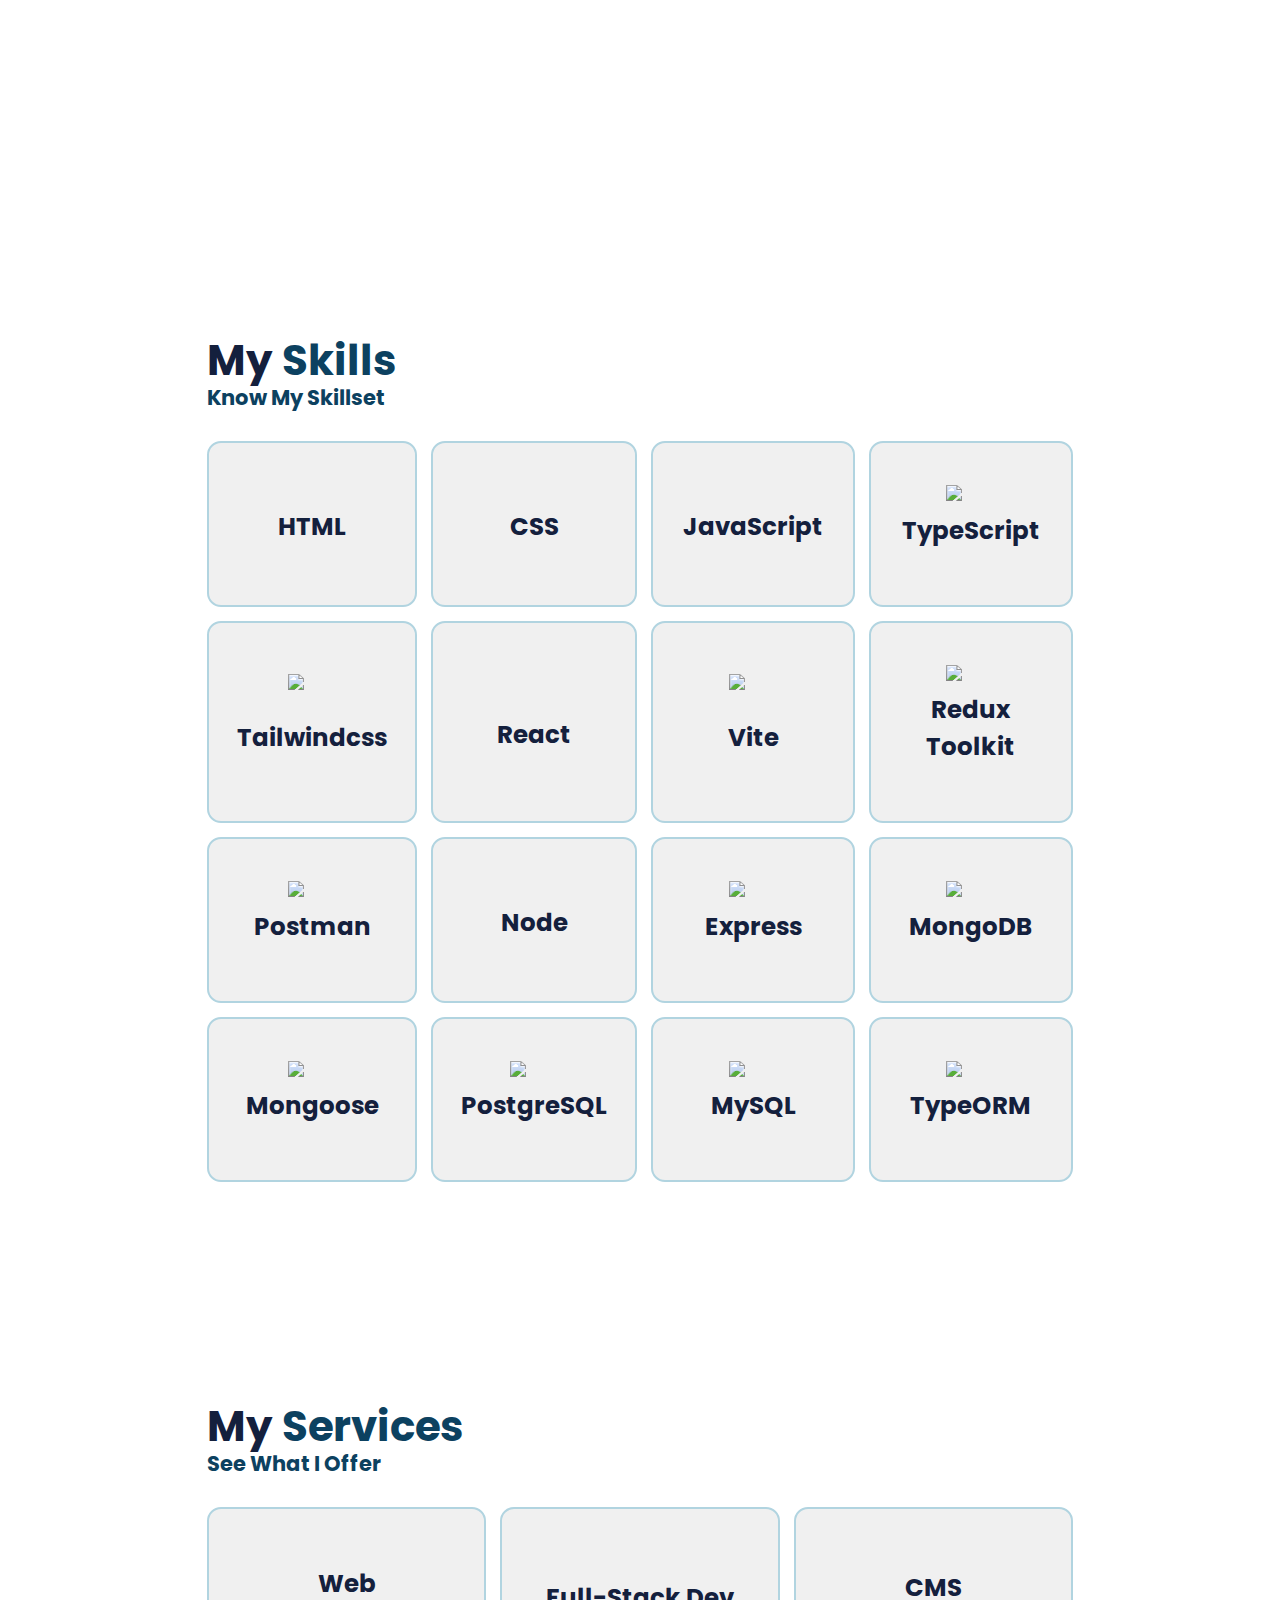
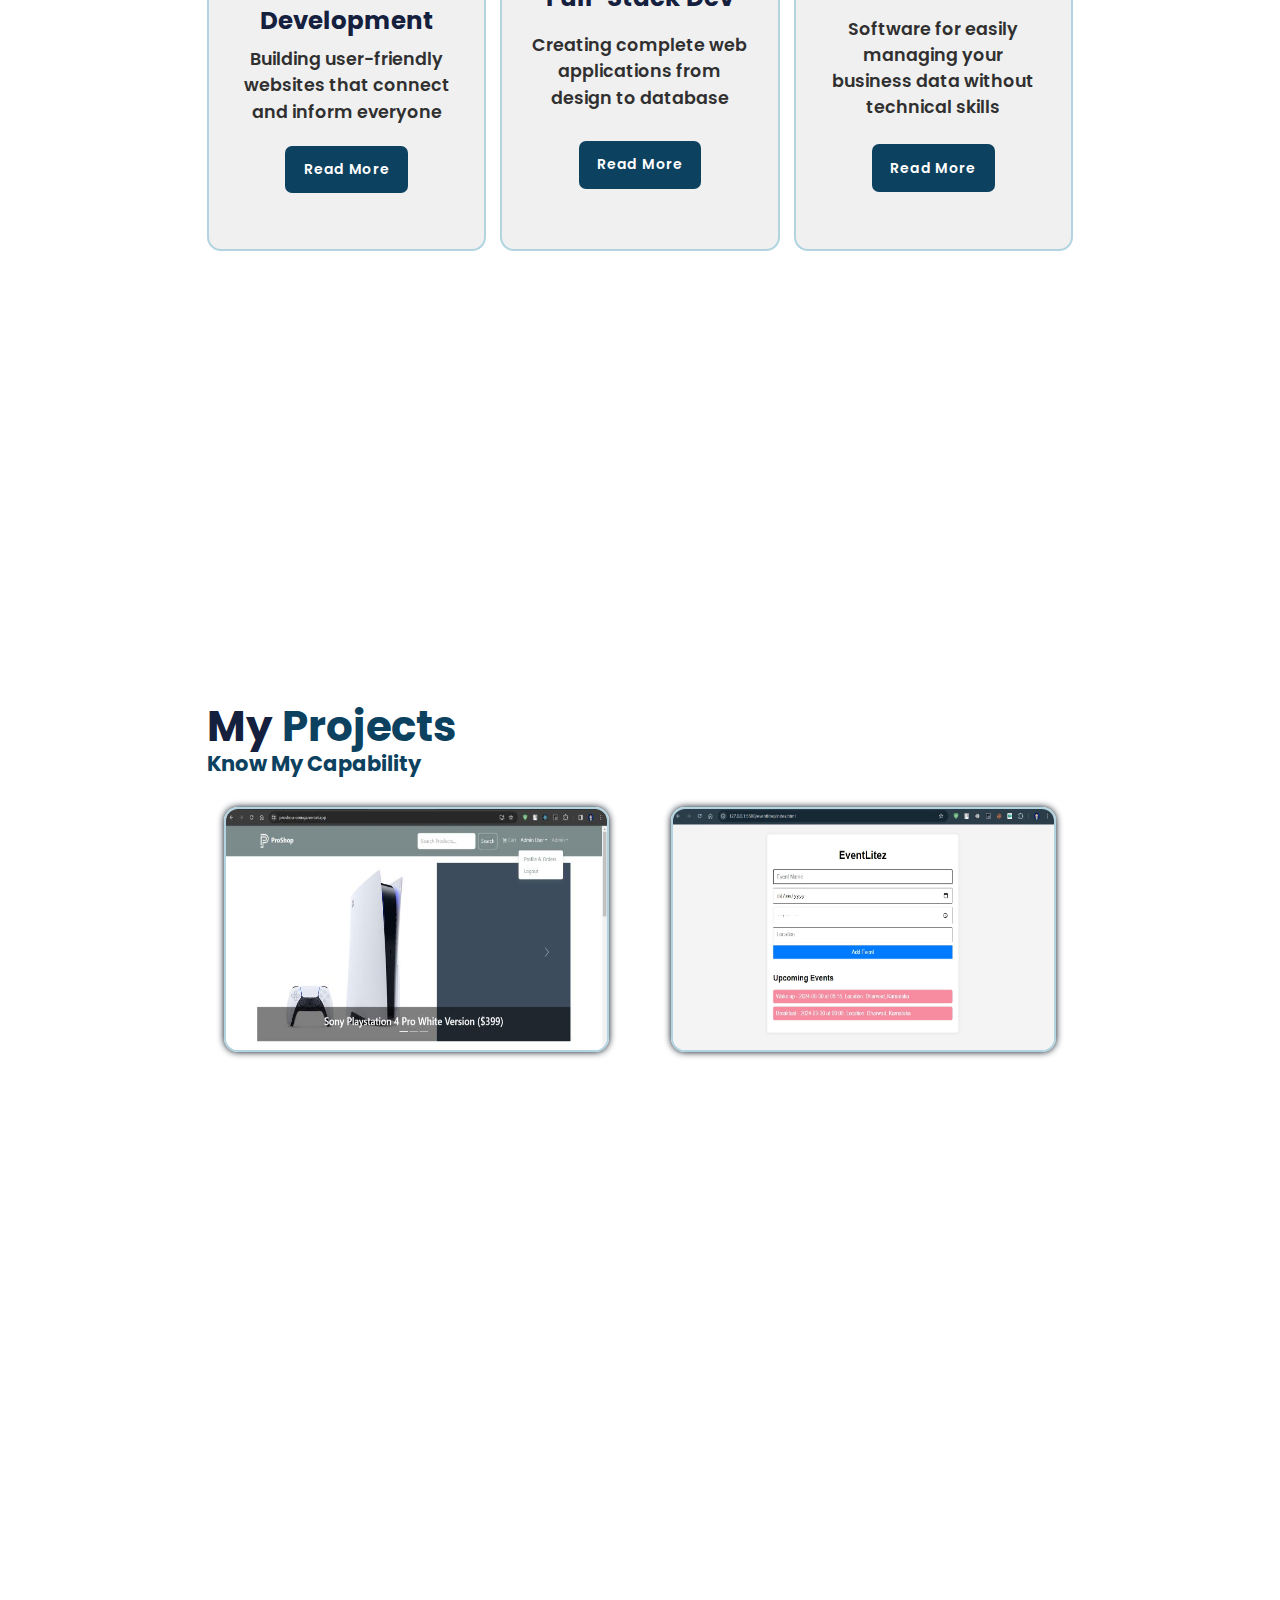
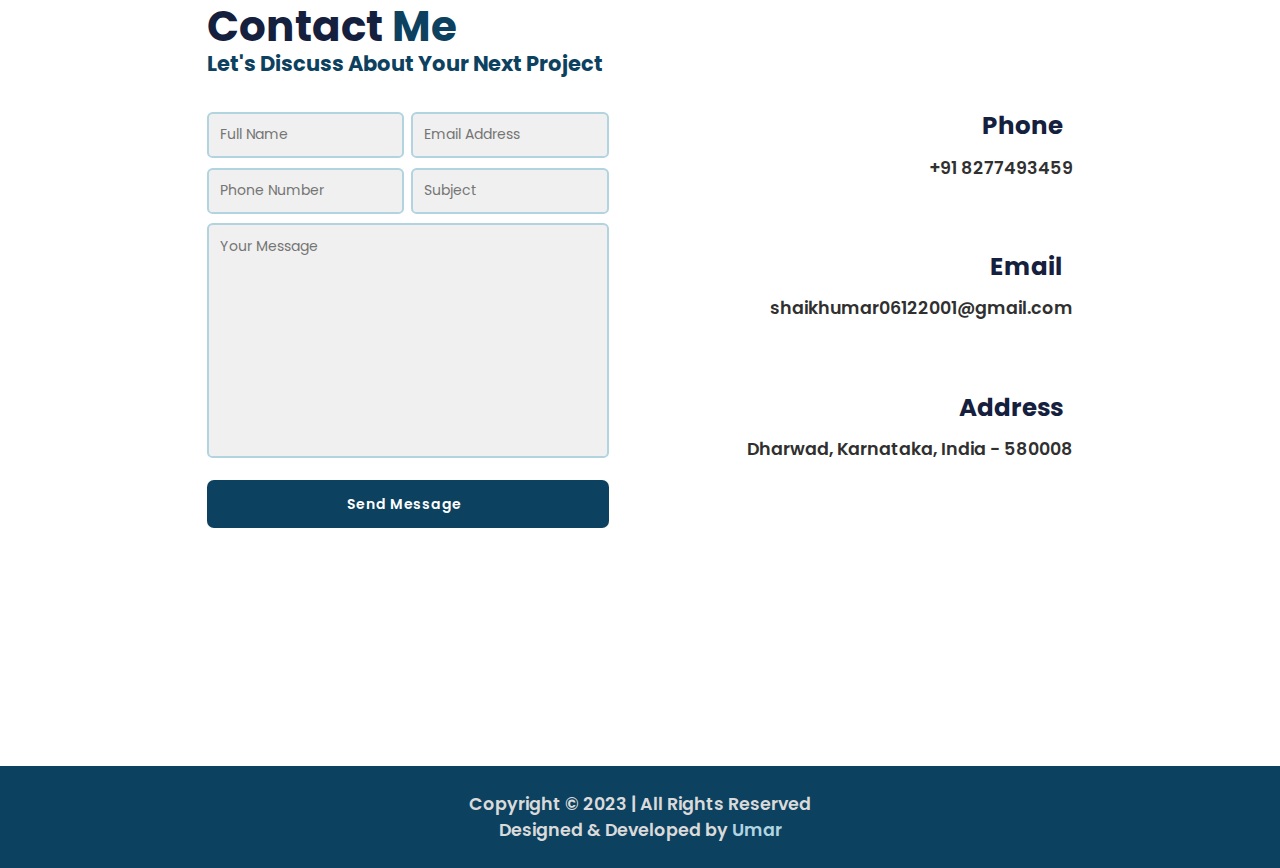
==== commit fe8d3fdf: "add eventlitez project to porfolio section" ====
--- a/portfolio/index.html
+++ b/portfolio/index.html
@@ -345,17 +345,22 @@
                         </div>
                     </div>
                     <div class="portfolio-box">
-                        <img src="images/todo.jpg" alt="eventlitez" />
+                        <img
+                            src="images/eventlitez-screeenshot.jpg"
+                            alt="eventlitez"
+                        />
                         <div class="portfolio-layer">
                             <h4>EventLitez</h4>
                             <p>
-                                Todo app built developed HTML, CSS & JavaScript
+                                Event listing website built developed HTML, CSS
+                                & JavaScript
                             </p>
                             <div class="button-stack-two">
-                                <a href="#"
+                                <a href="https://github.com/shaikhumar2001/CBTC"
                                     ><i class="fa-brands fa-github"></i
                                 ></a>
-                                <a href="#"
+                                <a
+                                    href="https://shaikhumar2001.github.io/CBTC/eventlitez/"
                                     ><i
                                         class="fa-solid fa-arrow-up-right-from-square"
                                     ></i
